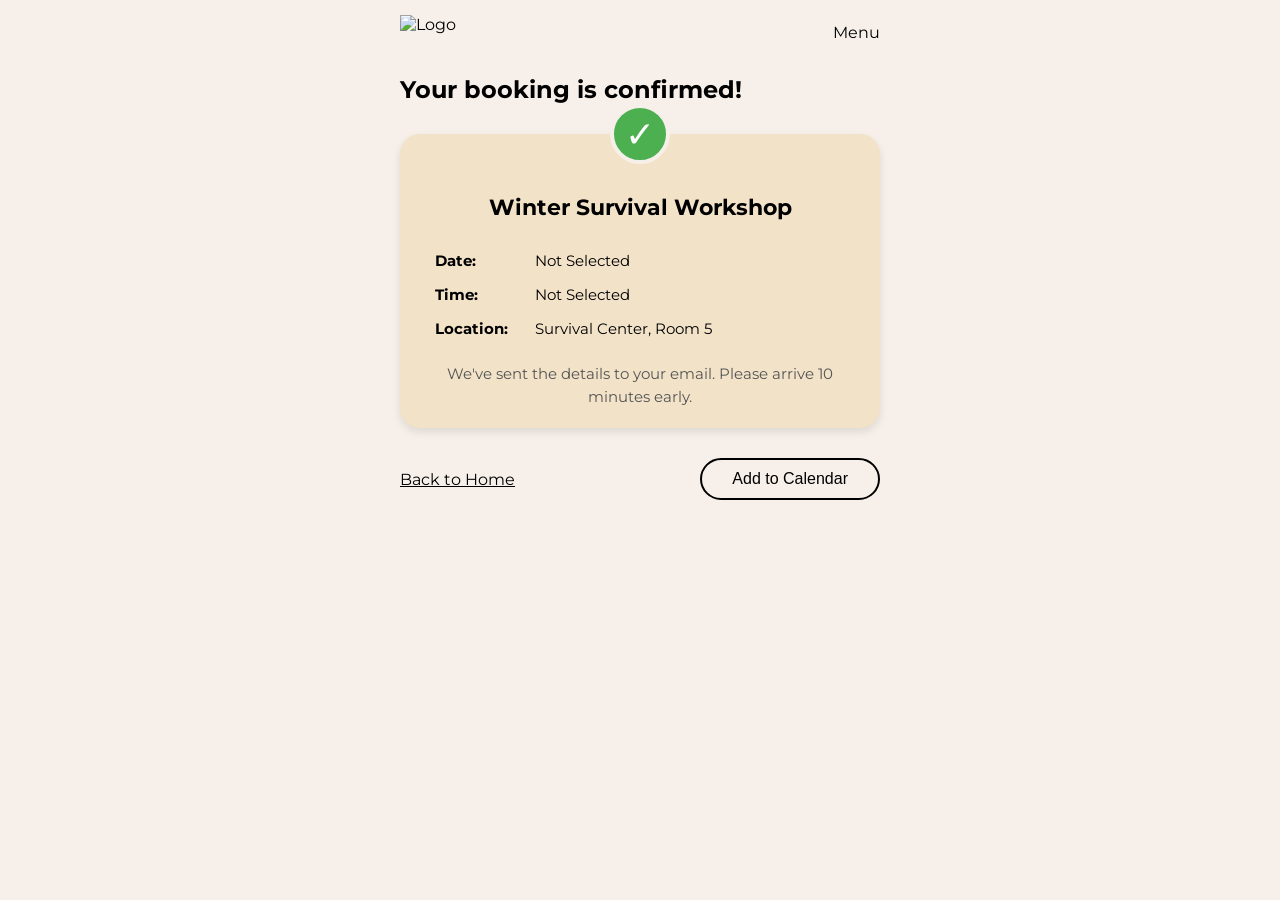
==== confirmation.html @ c6e549e4 "Add files via upload" ====
<!DOCTYPE html>
<html lang="en">
<head>
  <meta charset="UTF-8" />
  <meta name="viewport" content="width=device-width, initial-scale=1.0"/>
  <title>Booking Confirmation</title>
  <link rel="stylesheet" href="confirmation.css" />
  <link href="https://fonts.googleapis.com/css2?family=Montserrat:wght@400;700&display=swap" rel="stylesheet">
</head>
<body>
  <div class="container">
    <header class="header">
      <img src="image/logo.png" alt="Logo" class="logo">
      <div class="menu-container">
        <div class="menu">Menu</div>
      </div>
    </header>

    <h1 class="welcome-text">
      Your booking is confirmed!
    </h1>

    <div class="card confirmation-card">
      <div class="confirmation-icon">✓</div>
      <h2>Winter Survival Workshop</h2>
      
      <div class="confirmation-details">
        <div class="detail-row">
          <span class="detail-label">Date:</span>
          <span class="detail-value" id="confirmed-date">April 15, 2023</span>
        </div>
        <div class="detail-row">
          <span class="detail-label">Time:</span>
          <span class="detail-value" id="confirmed-time">10:30 AM</span>
        </div>
        <div class="detail-row">
          <span class="detail-label">Location:</span>
          <span class="detail-value">Survival Center, Room 5</span>
        </div>
      </div>

      <p class="confirmation-note">
        We've sent the details to your email. Please arrive 10 minutes early.
      </p>
    </div>

    <div class="bottom-buttons confirmation-buttons">
      <a href="index.html" class="back-link">Back to Home</a>
      <button class="continue-btn">Add to Calendar</button>
    </div>
  </div>

  <script>
    // URL에서 날짜와 시간 파라미터 추출
    const urlParams = new URLSearchParams(window.location.search);
    const bookingDate = urlParams.get('date') || 'Not Selected';
    const bookingTime = urlParams.get('time') || 'Not Selected';
  
    // 페이지에 선택한 날짜/시간 표시
    document.getElementById('confirmed-date').textContent = bookingDate;
    document.getElementById('confirmed-time').textContent = bookingTime;
  </script>
  
  
</body>
</html>
---- confirmation.css ----
/* Base Reset & Global Styles */
* {
  margin: 0;
  padding: 0;
  box-sizing: border-box;
}

body {
  font-family: 'Montserrat', sans-serif;
  background: #f7f0ea;
  color: #000;
  padding: 15px 0;
  max-width: 100%;
  width: 100%;
  margin: 0 auto;
  min-height: 100vh;
  display: flex;
  flex-direction: column;
}

/* Container for alignment */
.container {
  width: calc(100% - 20px);
  max-width: 500px;
  margin: 0 auto;
  padding: 0 10px;
}

/* Header Styles */
.header {
  display: flex;
  justify-content: space-between;
  align-items: center;
  margin-bottom: 25px;
  width: 100%;
}

.logo {
  height: 35px;
}

.menu-container {
  display: flex;
  align-items: center;
  gap: 8px;
}

.craft-icon {
  width: 35px;
  height: 35px;
}

.menu {
  font-size: 16px;
  cursor: pointer;
}

/* Welcome Text */
.welcome-text {
  display: flex;
  flex-direction: column;
  text-align: left;
  font-size: 24px;
  margin-bottom: 25px;
}

/* Confirmation Card */
.card {
  background: #f2e2c8;
  border-radius: 20px;
  padding: 60px 20px 20px;
  margin: 30px auto 0;
  text-align: center;
  position: relative;
  width: 100%;
  box-shadow: 0 4px 8px rgba(0,0,0,0.1);
}

.confirmation-icon {
  position: absolute;
  top: -30px;
  left: 50%;
  transform: translateX(-50%);
  width: 60px;
  height: 60px;
  background-color: #4CAF50;
  border-radius: 50%;
  color: white;
  font-size: 36px;
  display: flex;
  align-items: center;
  justify-content: center;
  border: 4px solid #f7f0ea;
}

.card h2 {
  font-size: 22px;
  margin-bottom: 30px;
}

/* Confirmation Details */
.confirmation-details {
  text-align: left;
  margin: 25px 0;
  padding: 0 15px;
}

.detail-row {
  display: flex;
  margin-bottom: 15px;
  align-items: center;
}

.detail-label {
  font-weight: bold;
  width: 100px;
  flex-shrink: 0;
  font-size: 15px;
}

.detail-value {
  flex-grow: 1;
  font-size: 15px;
}

.confirmation-note {
  font-size: 15px;
  color: #555;
  margin-top: 20px;
  padding: 0 15px;
  line-height: 1.5;
}

/* Bottom Buttons */
.bottom-buttons {
  display: flex;
  justify-content: space-between;
  align-items: center;
  margin-top: 30px;
  width: 100%;
  margin-bottom: 15px;
}

.back-link {
  font-size: 16px;
  text-decoration: underline;
  color: black;
  padding: 8px 0;
}

.continue-btn {
  padding: 10px 30px;
  font-size: 16px;
  background: transparent;
  border: 2px solid black;
  border-radius: 30px;
  cursor: pointer;
  transition: all 0.3s ease;
}

.continue-btn:hover {
  background-color: black;
  color: white;
}

/* Responsive Design */
@media (max-width: 480px) {
  .container {
    width: calc(100% - 20px);
    padding: 0 10px;
  }
  
  .welcome-text {
    font-size: 22px;
  }

  .craft-icon {
    width: 30px;
    height: 30px;
  }

  .card {
    padding: 50px 15px 15px;
  }

  .confirmation-icon {
    width: 50px;
    height: 50px;
    font-size: 30px;
    top: -25px;
  }

  .card h2 {
    font-size: 20px;
    margin-bottom: 25px;
  }

  .detail-row {
    flex-direction: column;
    align-items: flex-start;
    gap: 5px;
  }

  .detail-label {
    width: auto;
    font-size: 14px;
  }

  .detail-value {
    font-size: 14px;
  }

  .continue-btn {
    font-size: 15px;
    padding: 8px 25px;
  }
  
  .confirmation-note {
    font-size: 14px;
  }
}
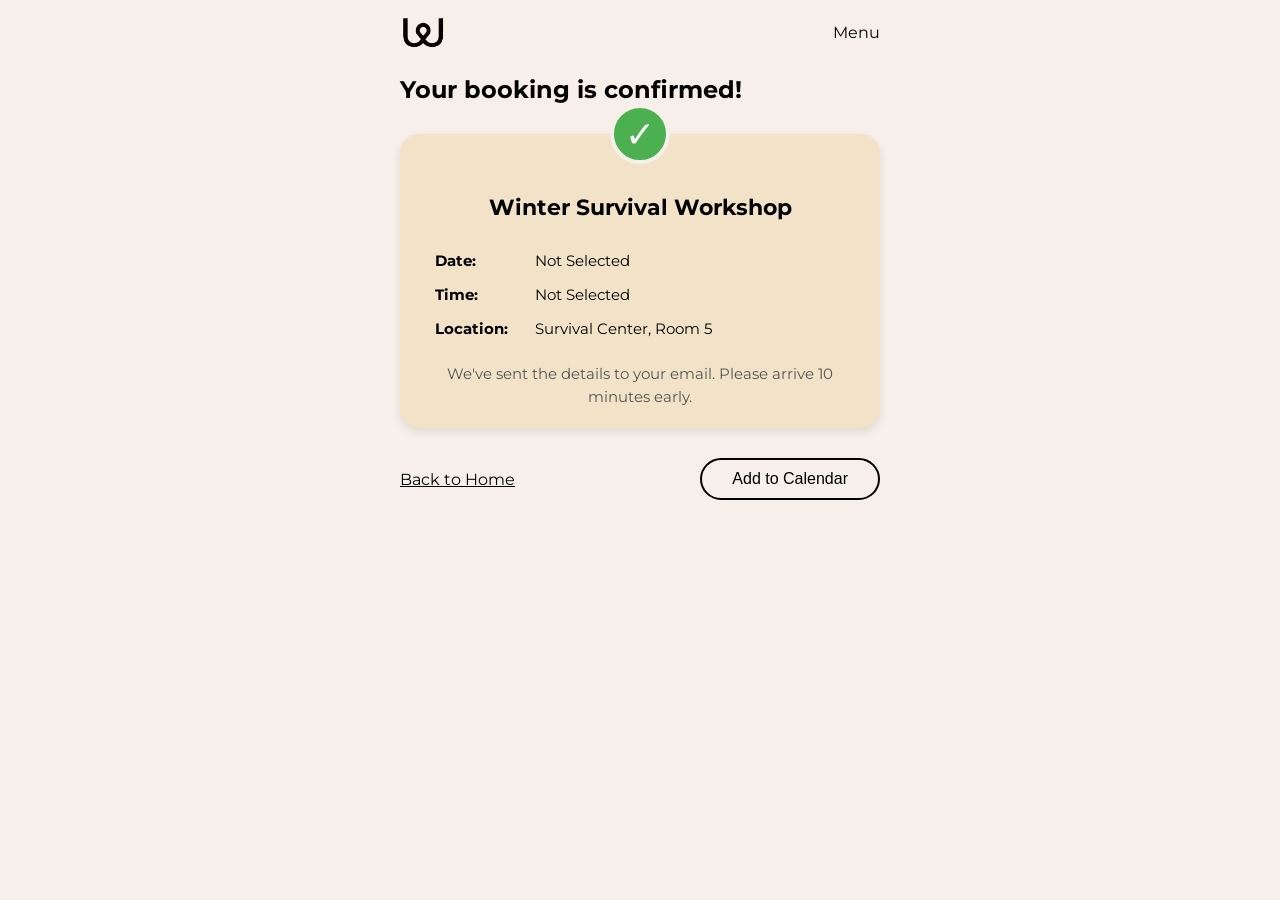
==== commit b3daee7b: "confirmation.html" ====
--- a/confirmation.html
+++ b/confirmation.html
@@ -63,4 +63,4 @@
   
   
 </body>
-</html>+</html>
--- a/confirmation.css
+++ b/confirmation.css
@@ -218,4 +218,4 @@
   .confirmation-note {
     font-size: 14px;
   }
-}+}
